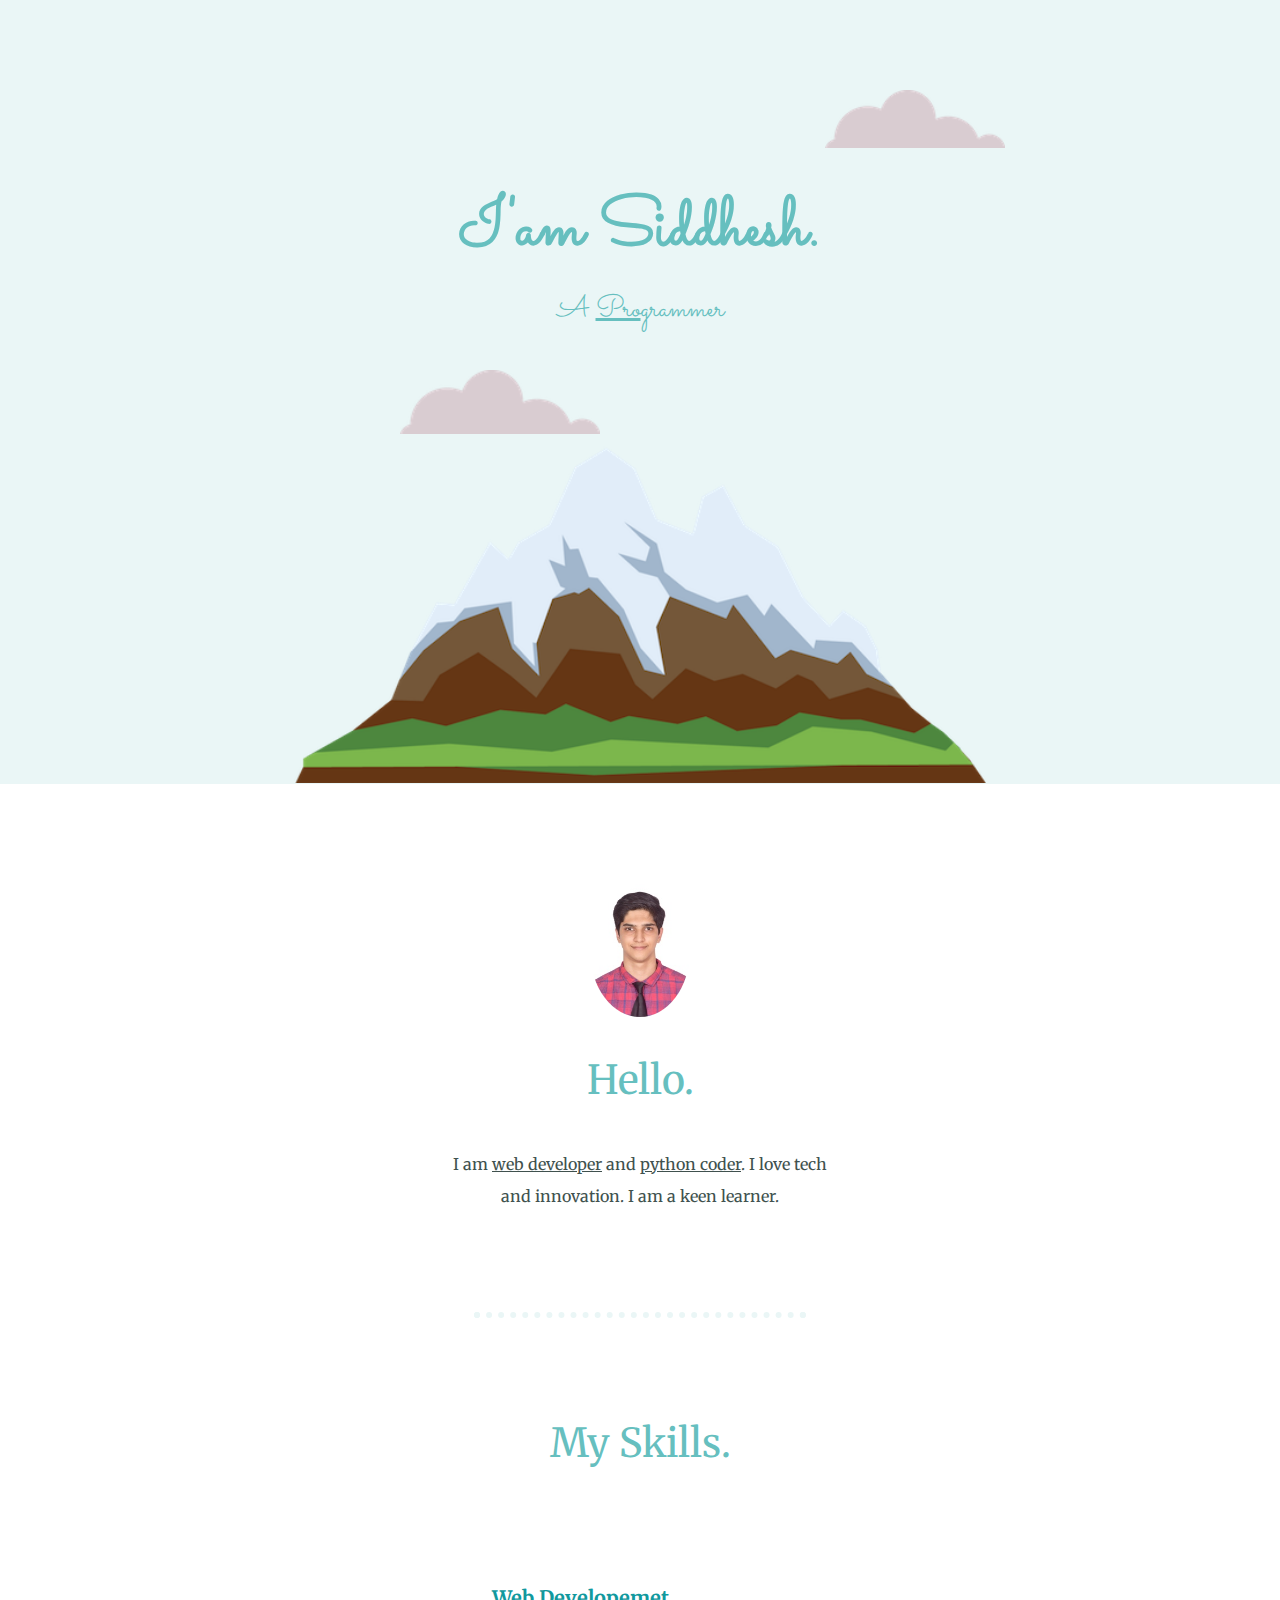
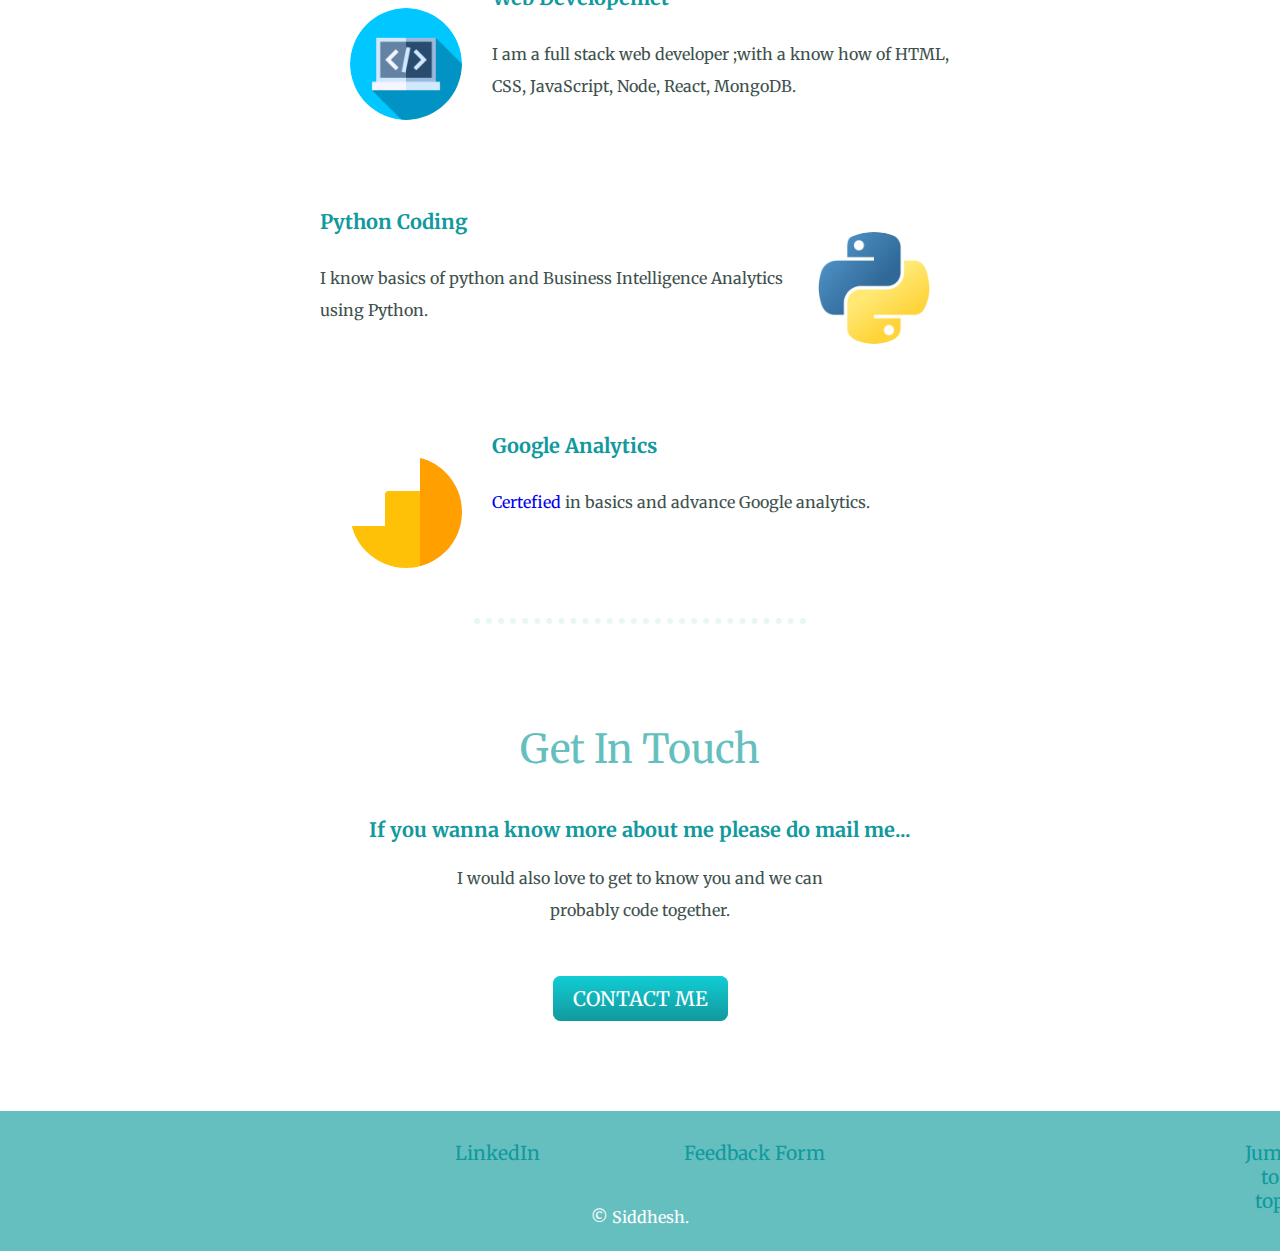
==== index.html @ 5f5ae9ed "Add files via upload" ====
<!DOCTYPE html>
<html lang="en">

<head>
  <meta charset="UTF-8">
  <meta name="viewport" content="width=device-width, initial-scale=1.0">
  <meta http-equiv="X-UA-Compatible" content="ie=edge">
  <title>Siddhesh</title>
  <link rel="stylesheet" href="css/styles.css">
  <link rel="icon" href="favicon.ico">
  <link rel="preconnect" href="https://fonts.googleapis.com">
  <link rel="preconnect" href="https://fonts.gstatic.com" crossorigin>
  <link href="https://fonts.googleapis.com/css2?family=Merriweather:ital@1&family=Montserrat&family=Sacramento&display=swap" rel="stylesheet">

</head>

<body>
  <div class="top_container">
    <img class="cloud1" src="images/cloud.png" alt="Cloud_Image">
    <h1>I'am Siddhesh.</h1>
    <p class="taglie">A <span class="pro">Pro</span>grammer</p>
    <img class="cloud2" src="images/cloud.png" alt="Cloud_Image">
    <img class="mountain" src="images/mountain.png" alt="Mountain_Image">
  </div>

  <div class="middle-container">
    <div class="profile">
      <img class="myPhoto" src="images/Photo.jpg" alt="Siddhesh's_Photo">
      <h2>Hello.</h2>
      <p class="intro1">I am <span class="intro2">web developer</span> and <span class="intro2">python coder</span>. I love tech and innovation. I am a keen learner.</p>
    </div>
    <hr>
    <div class="skills">
      <h2>My Skills.</h2>
      <div class="skill-row">
        <img class="skillrow_image skillsImage" src="images/1.png" alt="Computer_Image">
        <h3><span class="intro">Web Developemet</span></h3>
        <p>I am a full stack web developer ;with a know how of HTML, CSS, JavaScript, Node, React, MongoDB.</p>
      </div>
      <div class="skill-row">
        <img class="skillrow_image pythonImage" src="images/python.png" alt="Python_Logo">
        <h3><span class="intro">Python Coding</span></h3>
        <p>I know basics of python and Business Intelligence Analytics using Python.</p>
      </div>
      <div class="skill-row">
        <img class="skillrow_image google-analyticsImage" src="images/google-analytics.png" alt="google_analytics_logo">
        <h3><span class="intro">Google Analytics</span></h3>
        <p><a href="Google_Certificate_Page.html" target="_blank">Certefied</a> in basics and advance Google analytics.</p>
      </div>
    </div>
    <hr>
    <div class="contact-me">
      <h2>Get In Touch</h2>
      <h3>If you wanna know more about me please do mail me...</h3>
      <p class="intro1 get_in_touch"> I would also love to get to know you and we can probably code together.</p>
      <a class="anchor_tag btn" href="mailto:bsiddhesh2000@gmail.com">CONTACT ME</a>
    </div>
  </div>


  <div class="bottom-container">
    <a class="anchor_tag footer-link" href="https://www.linkedin.com/in/siddhesh-bhujbal-03812b17b/" target="_blank">LinkedIn</a>
    <a class="anchor_tag footer-link" href="feedback form.html" target="_blank">Feedback Form</a>
    <a class="jump" href="#">Jump to top</a>
    <p class="last_name_tag">© Siddhesh.</p>
  </div>


</body>

</html>
---- css/styles.css ----
body {
  color: #40514E;
  margin: 0;
  text-align: center;
  font-family: 'Merriweather', serif;
}

h1 {
  margin: 28px auto 0 auto;
  font-family: 'Sacramento', cursive;
  font-size: 4.30rem;
  color: #66BFBF;
}

h2 {
  font-size: 40px;
  color: #66BFBF;
  font-weight: normal;
  padding-bottom: 10px;
}

hr {
  border: dotted #EAF6F6 6px;
  width: 25%;
  border-bottom: none;
  margin: 100px auto;
}

h3 {
  font-size: 20px;
  color: #11999E;
}

p {
  line-height: 2;
}

a {
  text-decoration: none;
}

.taglie {
  margin-top: 0;
  font-family: 'Sacramento', cursive;
  font-size: 1.875rem;
  color: #66BFBF;
}

.top_container {
  background-color: #EAF6F6;
  height: 784px;
}

.middle-container {
  margin: 100px 0;
}

.bottom-container {
  background-color: #66BFBF;
  height: 80px;
  padding: 30px;
}

.pro {
  text-decoration: underline;
}

.cloud1 {
  margin-top: 90px;
  margin-left: 550px;
  width: 180px;
}

.cloud2 {
  position: absolute;
  left: 400px;
  width: 200px;
}

.mountain {
  width: 692px;
}

/*********MIDDLE CONTAINER*****
/*********PROFILE*****/
.myPhoto {
  width: 100px;
  border-radius: 50%;
}

.intro1 {
  width: 30%;
  margin: auto;
}

.intro2 {
  text-decoration: underline;
}

/*********SKILLS*****/
.skill-row {
  width: 50%;
  margin: 100px auto 100px auto;
  text-align: left;
  line-height: 2;
}

.skillrow_image {
  width: 7rem;
  padding: 30px;
  border-radius: 50%;
}

.skillsImage {
  float: left;
}

.pythonImage {
  float: right;
}

.google-analyticsImage {
  float: left;
}

.get_in_touch {
  margin: 20px auto 60px auto;
}

/********* BOTTOM CONTAINER*****/
.anchor_tag {
  color: #11999E;
  text-align: center;
  font-family: 'Merriweather', serif;
  margin: 70px 70px;
  font-size: 1.2rem;

}

.anchor_tag:hover {
  color: #EAF6F6;
}
.jump{
  color: #11999E;
  font-family: 'Merriweather', serif;
  position: absolute;
  margin-left: 350px ;
  font-size: 1.2rem;
}
.jump:hover {
  color: #EAF6F6;
}
.last_name_tag {
  color: white;
  padding: 20px;
}

.footer-link {
  color: #11999E;
}

/********CONTACT ME BUTTON*********/
.btn {
  background: #11cdd4;
  background-image: -webkit-linear-gradient(top, #11cdd4, #11999e);
  background-image: -moz-linear-gradient(top, #11cdd4, #11999e);
  background-image: -ms-linear-gradient(top, #11cdd4, #11999e);
  background-image: -o-linear-gradient(top, #11cdd4, #11999e);
  background-image: linear-gradient(to bottom, #11cdd4, #11999e);
  -webkit-border-radius: 8;
  -moz-border-radius: 8;
  border-radius: 8px;
  font-family: 'Merriweather', serif;
  color: #ffffff;
  font-size: 20px;
  padding: 10px 20px 10px 20px;
  text-decoration: none;
}

.btn:hover {
  background: #30e3cb;
  background-image: -webkit-linear-gradient(top, #30e3cb, #2bc4ad);
  background-image: -moz-linear-gradient(top, #30e3cb, #2bc4ad);
  background-image: -ms-linear-gradient(top, #30e3cb, #2bc4ad);
  background-image: -o-linear-gradient(top, #30e3cb, #2bc4ad);
  background-image: linear-gradient(to bottom, #30e3cb, #2bc4ad);
  text-decoration: none;
}

/***********Google Certificate Page********/
.google_certificate {
  width: 900px;
}
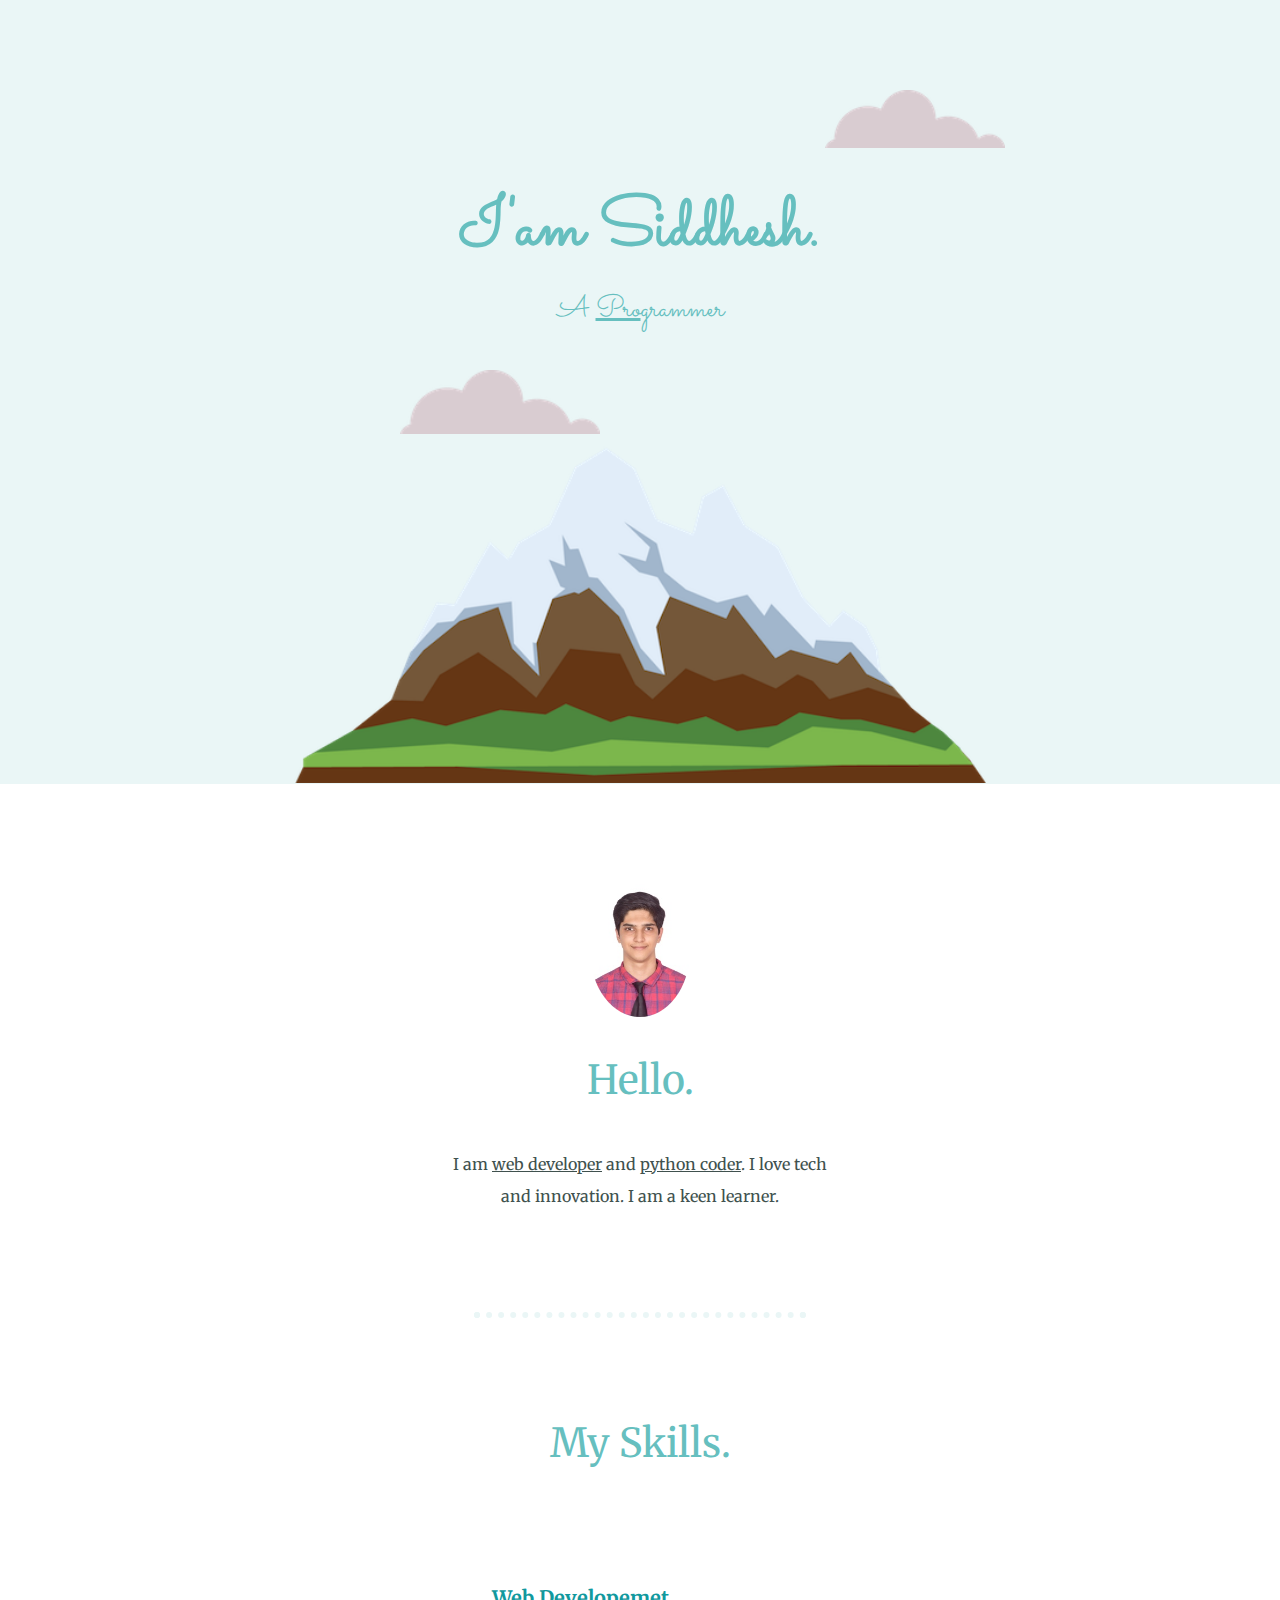
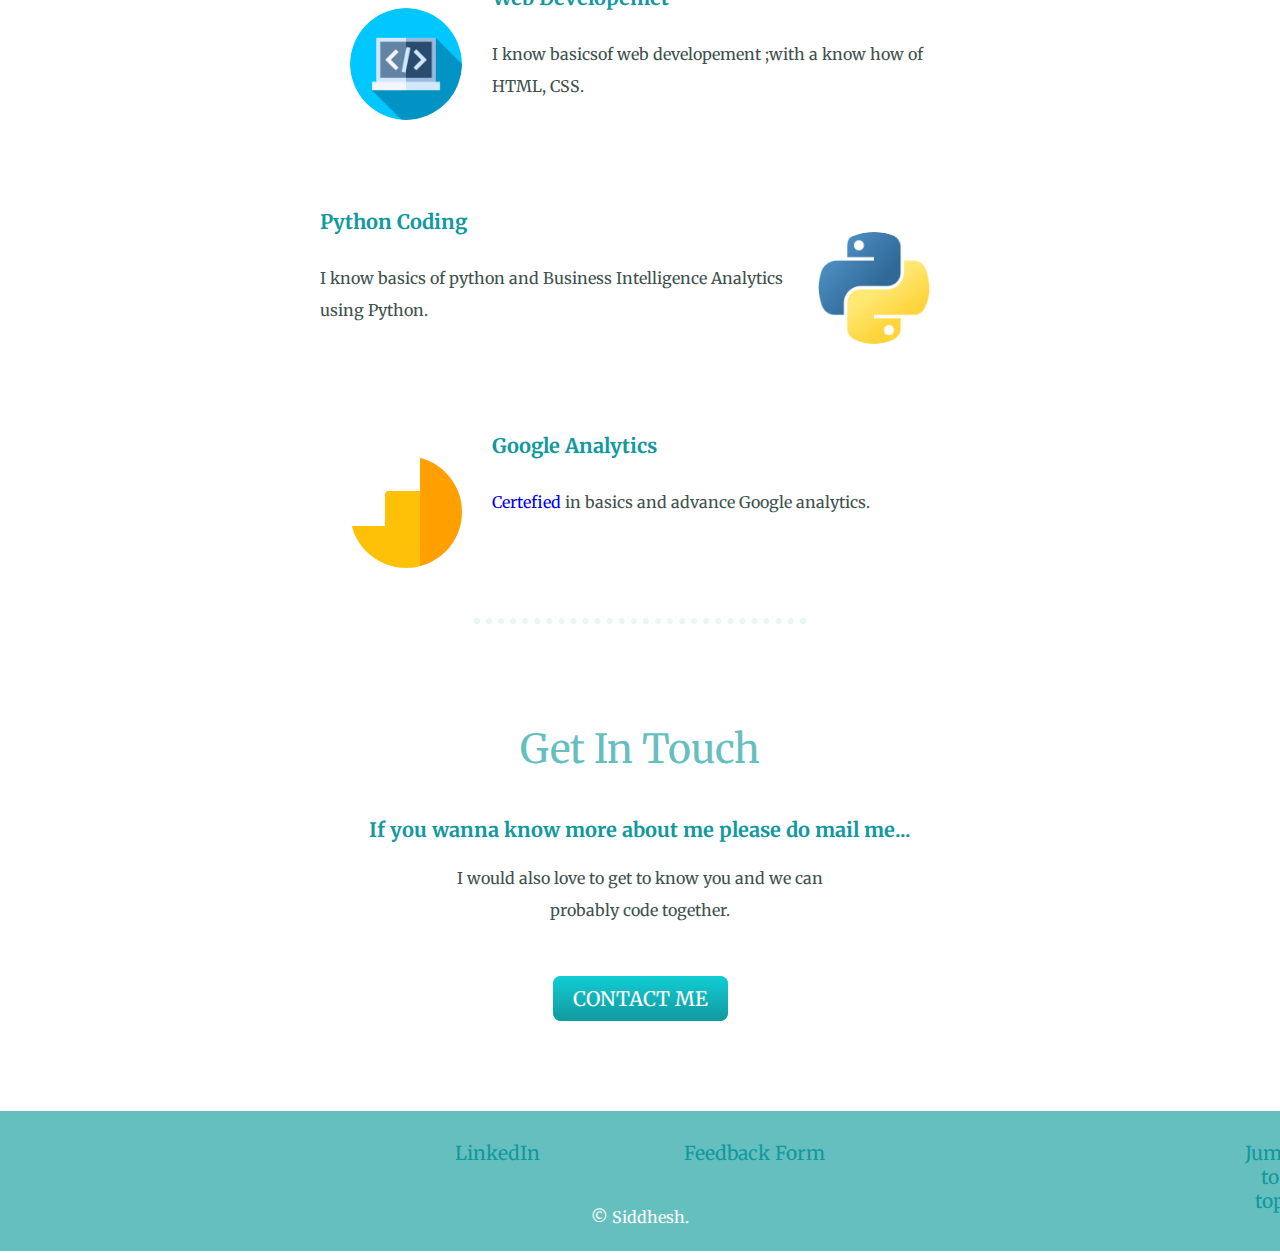
==== commit dc93c88a: "Update index.html" ====
--- a/index.html
+++ b/index.html
@@ -35,7 +35,7 @@
       <div class="skill-row">
         <img class="skillrow_image skillsImage" src="images/1.png" alt="Computer_Image">
         <h3><span class="intro">Web Developemet</span></h3>
-        <p>I am a full stack web developer ;with a know how of HTML, CSS, JavaScript, Node, React, MongoDB.</p>
+        <p>I know basicsof web developement ;with a know how of HTML, CSS.</p>
       </div>
       <div class="skill-row">
         <img class="skillrow_image pythonImage" src="images/python.png" alt="Python_Logo">
